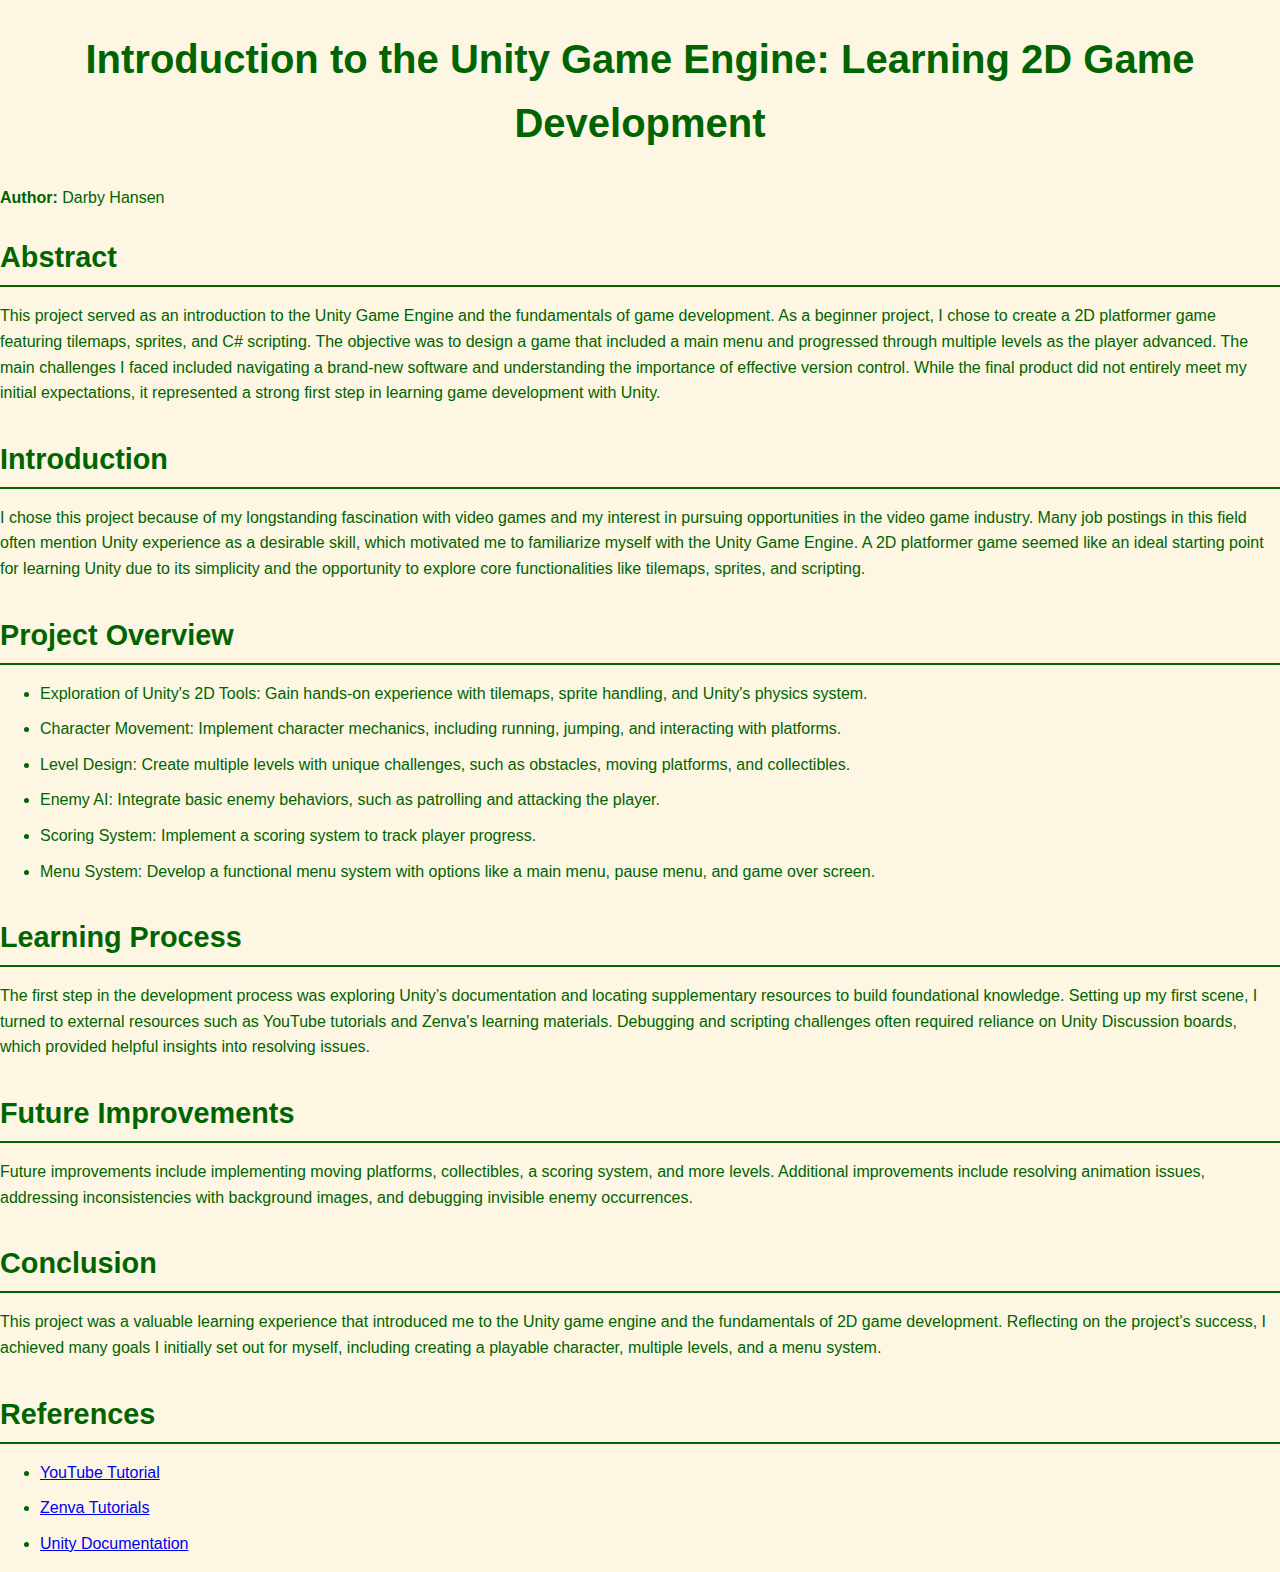
==== final_report.html @ f5038b8a "Rename finalreport.html to final_report.html" ====
<!DOCTYPE html>
<html lang="en">
<head>
    <meta charset="UTF-8">
    <meta name="viewport" content="width=device-width, initial-scale=1.0">
    <title>Introduction to the Unity Game Engine</title>
    <link rel="stylesheet" href="proposal.css">
</head>
<body>
    <header>
        <h1>Introduction to the Unity Game Engine: Learning 2D Game Development</h1>
        <p><strong>Author:</strong> Darby Hansen</p>
    </header>

    <main>
        <section id="abstract">
            <h2>Abstract</h2>
            <p>
                This project served as an introduction to the Unity Game Engine and the fundamentals of game development. 
                As a beginner project, I chose to create a 2D platformer game featuring tilemaps, sprites, and C# scripting. 
                The objective was to design a game that included a main menu and progressed through multiple levels as the player advanced. 
                The main challenges I faced included navigating a brand-new software and understanding the importance of effective version control. 
                While the final product did not entirely meet my initial expectations, it represented a strong first step in learning game development with Unity.
            </p>
        </section>

        <section id="introduction">
            <h2>Introduction</h2>
            <p>
                I chose this project because of my longstanding fascination with video games and my interest in pursuing opportunities in the video game industry. 
                Many job postings in this field often mention Unity experience as a desirable skill, which motivated me to familiarize myself with the Unity Game Engine. 
                A 2D platformer game seemed like an ideal starting point for learning Unity due to its simplicity and the opportunity to explore core functionalities like tilemaps, sprites, and scripting. 
            </p>
        </section>

        <section id="project-overview">
            <h2>Project Overview</h2>
            <ul>
                <li>Exploration of Unity's 2D Tools: Gain hands-on experience with tilemaps, sprite handling, and Unity's physics system.</li>
                <li>Character Movement: Implement character mechanics, including running, jumping, and interacting with platforms.</li>
                <li>Level Design: Create multiple levels with unique challenges, such as obstacles, moving platforms, and collectibles.</li>
                <li>Enemy AI: Integrate basic enemy behaviors, such as patrolling and attacking the player.</li>
                <li>Scoring System: Implement a scoring system to track player progress.</li>
                <li>Menu System: Develop a functional menu system with options like a main menu, pause menu, and game over screen.</li>
            </ul>
        </section>

        <section id="learning-process">
            <h2>Learning Process</h2>
            <p>
                The first step in the development process was exploring Unity’s documentation and locating supplementary resources to build foundational knowledge. 
                Setting up my first scene, I turned to external resources such as YouTube tutorials and Zenva's learning materials. 
                Debugging and scripting challenges often required reliance on Unity Discussion boards, which provided helpful insights into resolving issues.
            </p>
        </section>

        <section id="future-improvements">
            <h2>Future Improvements</h2>
            <p>
                Future improvements include implementing moving platforms, collectibles, a scoring system, and more levels. 
                Additional improvements include resolving animation issues, addressing inconsistencies with background images, and debugging invisible enemy occurrences.
            </p>
        </section>

        <section id="conclusion">
            <h2>Conclusion</h2>
            <p>
                This project was a valuable learning experience that introduced me to the Unity game engine and the fundamentals of 2D game development. 
                Reflecting on the project's success, I achieved many goals I initially set out for myself, including creating a playable character, multiple levels, and a menu system.
            </p>
        </section>
    </main>

    <footer>
        <h2>References</h2>
        <ul>
            <li><a href="https://www.youtube.com/watch?v=OR0e-1UBEOU" target="_blank">YouTube Tutorial</a></li>
            <li><a href="https://gamedevacademy.org/category/unity-tutorials/" target="_blank">Zenva Tutorials</a></li>
            <li><a href="https://docs.unity3d.com/Manual/index.html" target="_blank">Unity Documentation</a></li>
        </ul>
    </footer>
</body>
</html>
---- proposal.css ----
body {
    font-family: 'Arial', sans-serif;
    line-height: 1.6;
    margin: 0;
    padding: 0;
    background-color: #fdf6e3;
    color: #006400;
}

.container {
    width: 90%;
    max-width: 1200px;
    margin: 40px auto;
    background: #fff; 
    padding: 20px 50px;
    box-shadow: 0 4px 8px rgba(0, 0, 0, 0.1); 
    border-radius: 8px; 
}

h1 {
    font-size: 2.5rem;
    color: #006400;
    text-align: center;
    margin-bottom: 30px;
}

h2 {
    font-size: 1.8rem;
    color: #006400;
    border-bottom: 2px solid #006400;
    padding-bottom: 5px;
    margin-bottom: 15px;
}

p {
    margin-bottom: 20px;
    font-size: 1rem;
    color: #006400; 
}

ul {
    list-style-type: disc;
    margin-left: 20px;
    padding-left: 20px;
    color: #006400;
}

li {
    margin-bottom: 10px;
}

strong {
    color: #006400; 
}

section {
    margin-bottom: 30px;
}

hr {
    border: 0;
    height: 1px;
    background: #ddd;
    margin: 40px 0;
}

@media (max-width: 768px) {
    .proposal-container {
        width: 90%;
        padding: 15px 30px;
    }

    .proposal-container h1 {
        font-size: 2rem;
    }

    .proposal-container h2 {
        font-size: 1.5rem;
    }

    .proposal-container p,
    .proposal-container li {
        font-size: 0.9rem;
    }
}
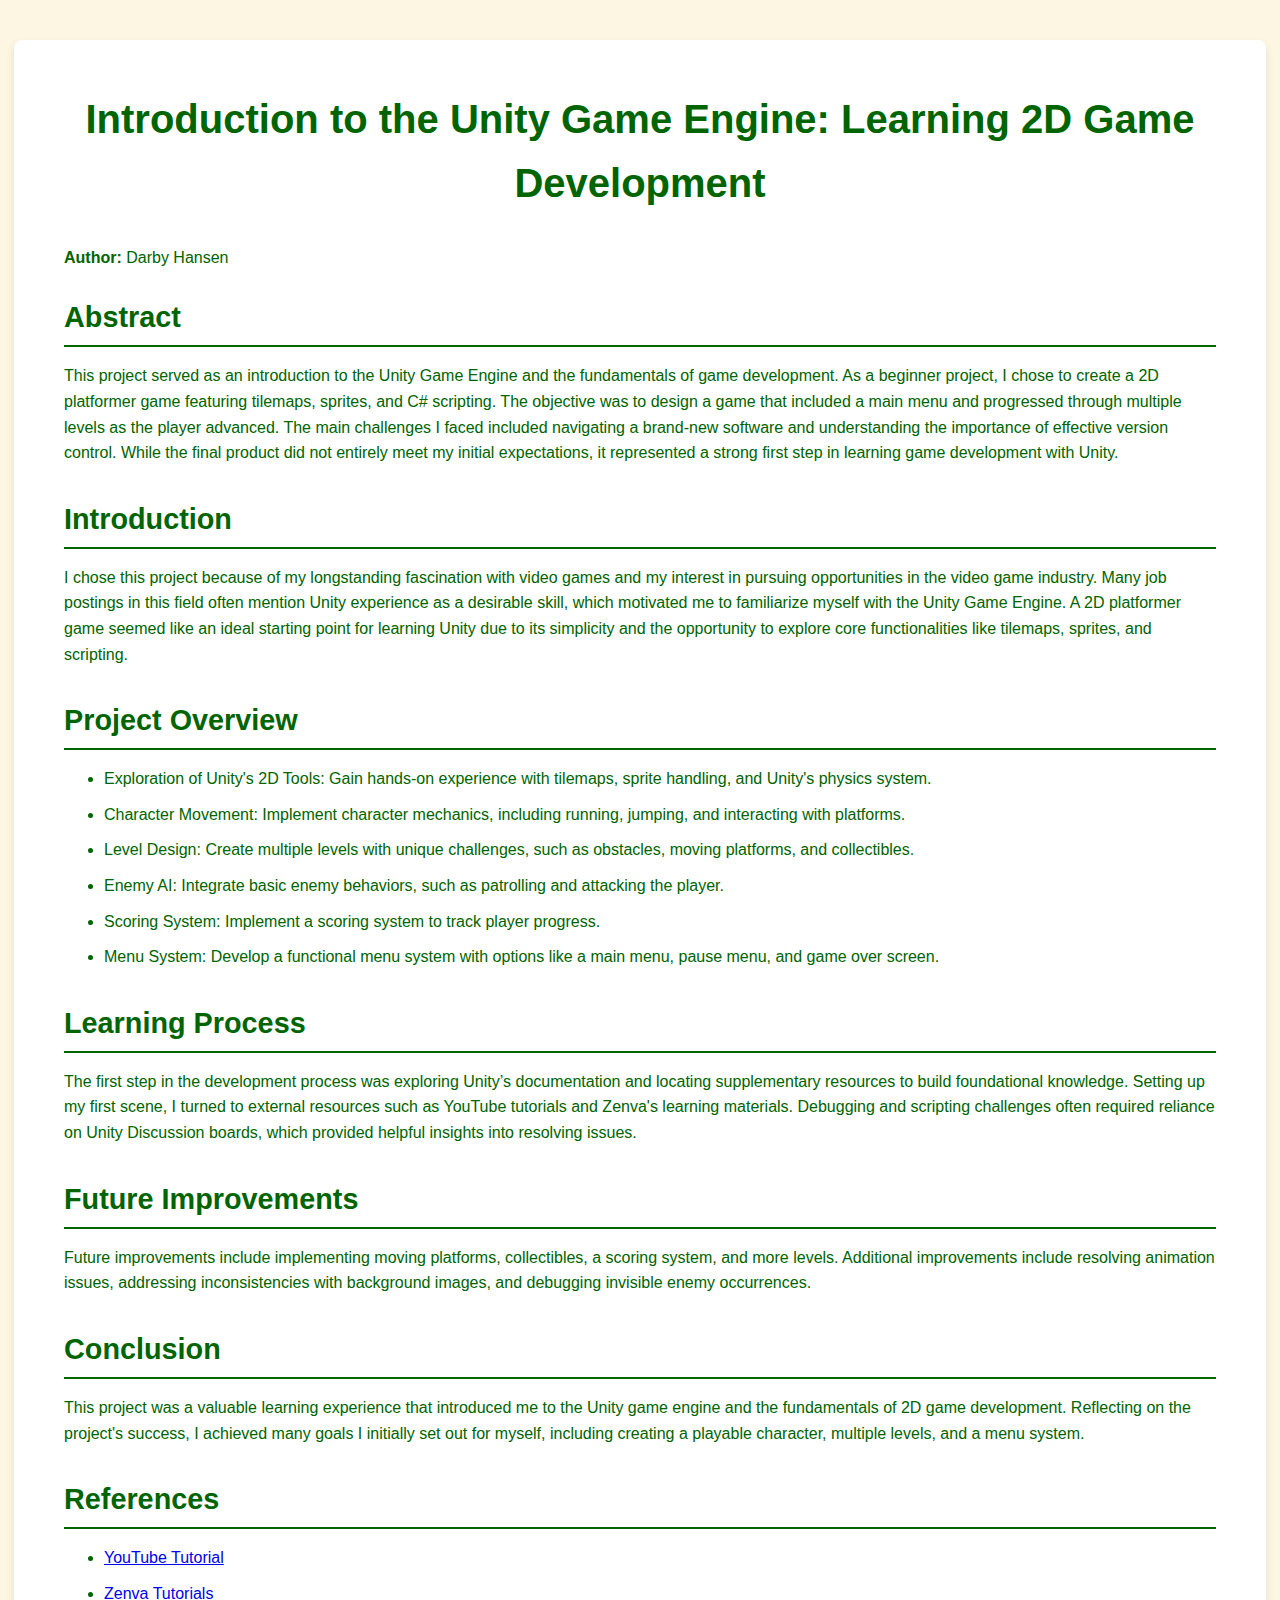
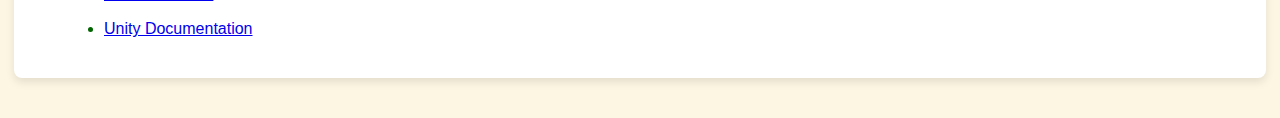
==== commit 9494ce5b: "Update final_report.html" ====
--- a/final_report.html
+++ b/final_report.html
@@ -7,77 +7,79 @@
     <link rel="stylesheet" href="proposal.css">
 </head>
 <body>
-    <header>
-        <h1>Introduction to the Unity Game Engine: Learning 2D Game Development</h1>
-        <p><strong>Author:</strong> Darby Hansen</p>
-    </header>
+    <div class="container">
+        <header>
+            <h1>Introduction to the Unity Game Engine: Learning 2D Game Development</h1>
+            <p><strong>Author:</strong> Darby Hansen</p>
+        </header>
 
-    <main>
-        <section id="abstract">
-            <h2>Abstract</h2>
-            <p>
-                This project served as an introduction to the Unity Game Engine and the fundamentals of game development. 
-                As a beginner project, I chose to create a 2D platformer game featuring tilemaps, sprites, and C# scripting. 
-                The objective was to design a game that included a main menu and progressed through multiple levels as the player advanced. 
-                The main challenges I faced included navigating a brand-new software and understanding the importance of effective version control. 
-                While the final product did not entirely meet my initial expectations, it represented a strong first step in learning game development with Unity.
-            </p>
-        </section>
+        <main>
+            <section id="abstract">
+                <h2>Abstract</h2>
+                <p>
+                    This project served as an introduction to the Unity Game Engine and the fundamentals of game development. 
+                    As a beginner project, I chose to create a 2D platformer game featuring tilemaps, sprites, and C# scripting. 
+                    The objective was to design a game that included a main menu and progressed through multiple levels as the player advanced. 
+                    The main challenges I faced included navigating a brand-new software and understanding the importance of effective version control. 
+                    While the final product did not entirely meet my initial expectations, it represented a strong first step in learning game development with Unity.
+                </p>
+            </section>
 
-        <section id="introduction">
-            <h2>Introduction</h2>
-            <p>
-                I chose this project because of my longstanding fascination with video games and my interest in pursuing opportunities in the video game industry. 
-                Many job postings in this field often mention Unity experience as a desirable skill, which motivated me to familiarize myself with the Unity Game Engine. 
-                A 2D platformer game seemed like an ideal starting point for learning Unity due to its simplicity and the opportunity to explore core functionalities like tilemaps, sprites, and scripting. 
-            </p>
-        </section>
+            <section id="introduction">
+                <h2>Introduction</h2>
+                <p>
+                    I chose this project because of my longstanding fascination with video games and my interest in pursuing opportunities in the video game industry. 
+                    Many job postings in this field often mention Unity experience as a desirable skill, which motivated me to familiarize myself with the Unity Game Engine. 
+                    A 2D platformer game seemed like an ideal starting point for learning Unity due to its simplicity and the opportunity to explore core functionalities like tilemaps, sprites, and scripting. 
+                </p>
+            </section>
 
-        <section id="project-overview">
-            <h2>Project Overview</h2>
+            <section id="project-overview">
+                <h2>Project Overview</h2>
+                <ul>
+                    <li>Exploration of Unity's 2D Tools: Gain hands-on experience with tilemaps, sprite handling, and Unity's physics system.</li>
+                    <li>Character Movement: Implement character mechanics, including running, jumping, and interacting with platforms.</li>
+                    <li>Level Design: Create multiple levels with unique challenges, such as obstacles, moving platforms, and collectibles.</li>
+                    <li>Enemy AI: Integrate basic enemy behaviors, such as patrolling and attacking the player.</li>
+                    <li>Scoring System: Implement a scoring system to track player progress.</li>
+                    <li>Menu System: Develop a functional menu system with options like a main menu, pause menu, and game over screen.</li>
+                </ul>
+            </section>
+
+            <section id="learning-process">
+                <h2>Learning Process</h2>
+                <p>
+                    The first step in the development process was exploring Unity’s documentation and locating supplementary resources to build foundational knowledge. 
+                    Setting up my first scene, I turned to external resources such as YouTube tutorials and Zenva's learning materials. 
+                    Debugging and scripting challenges often required reliance on Unity Discussion boards, which provided helpful insights into resolving issues.
+                </p>
+            </section>
+
+            <section id="future-improvements">
+                <h2>Future Improvements</h2>
+                <p>
+                    Future improvements include implementing moving platforms, collectibles, a scoring system, and more levels. 
+                    Additional improvements include resolving animation issues, addressing inconsistencies with background images, and debugging invisible enemy occurrences.
+                </p>
+            </section>
+
+            <section id="conclusion">
+                <h2>Conclusion</h2>
+                <p>
+                    This project was a valuable learning experience that introduced me to the Unity game engine and the fundamentals of 2D game development. 
+                    Reflecting on the project's success, I achieved many goals I initially set out for myself, including creating a playable character, multiple levels, and a menu system.
+                </p>
+            </section>
+        </main>
+
+        <footer>
+            <h2>References</h2>
             <ul>
-                <li>Exploration of Unity's 2D Tools: Gain hands-on experience with tilemaps, sprite handling, and Unity's physics system.</li>
-                <li>Character Movement: Implement character mechanics, including running, jumping, and interacting with platforms.</li>
-                <li>Level Design: Create multiple levels with unique challenges, such as obstacles, moving platforms, and collectibles.</li>
-                <li>Enemy AI: Integrate basic enemy behaviors, such as patrolling and attacking the player.</li>
-                <li>Scoring System: Implement a scoring system to track player progress.</li>
-                <li>Menu System: Develop a functional menu system with options like a main menu, pause menu, and game over screen.</li>
+                <li><a href="https://www.youtube.com/watch?v=OR0e-1UBEOU" target="_blank">YouTube Tutorial</a></li>
+                <li><a href="https://gamedevacademy.org/category/unity-tutorials/" target="_blank">Zenva Tutorials</a></li>
+                <li><a href="https://docs.unity3d.com/Manual/index.html" target="_blank">Unity Documentation</a></li>
             </ul>
-        </section>
-
-        <section id="learning-process">
-            <h2>Learning Process</h2>
-            <p>
-                The first step in the development process was exploring Unity’s documentation and locating supplementary resources to build foundational knowledge. 
-                Setting up my first scene, I turned to external resources such as YouTube tutorials and Zenva's learning materials. 
-                Debugging and scripting challenges often required reliance on Unity Discussion boards, which provided helpful insights into resolving issues.
-            </p>
-        </section>
-
-        <section id="future-improvements">
-            <h2>Future Improvements</h2>
-            <p>
-                Future improvements include implementing moving platforms, collectibles, a scoring system, and more levels. 
-                Additional improvements include resolving animation issues, addressing inconsistencies with background images, and debugging invisible enemy occurrences.
-            </p>
-        </section>
-
-        <section id="conclusion">
-            <h2>Conclusion</h2>
-            <p>
-                This project was a valuable learning experience that introduced me to the Unity game engine and the fundamentals of 2D game development. 
-                Reflecting on the project's success, I achieved many goals I initially set out for myself, including creating a playable character, multiple levels, and a menu system.
-            </p>
-        </section>
-    </main>
-
-    <footer>
-        <h2>References</h2>
-        <ul>
-            <li><a href="https://www.youtube.com/watch?v=OR0e-1UBEOU" target="_blank">YouTube Tutorial</a></li>
-            <li><a href="https://gamedevacademy.org/category/unity-tutorials/" target="_blank">Zenva Tutorials</a></li>
-            <li><a href="https://docs.unity3d.com/Manual/index.html" target="_blank">Unity Documentation</a></li>
-        </ul>
-    </footer>
+        </footer>
+    </div>
 </body>
 </html>
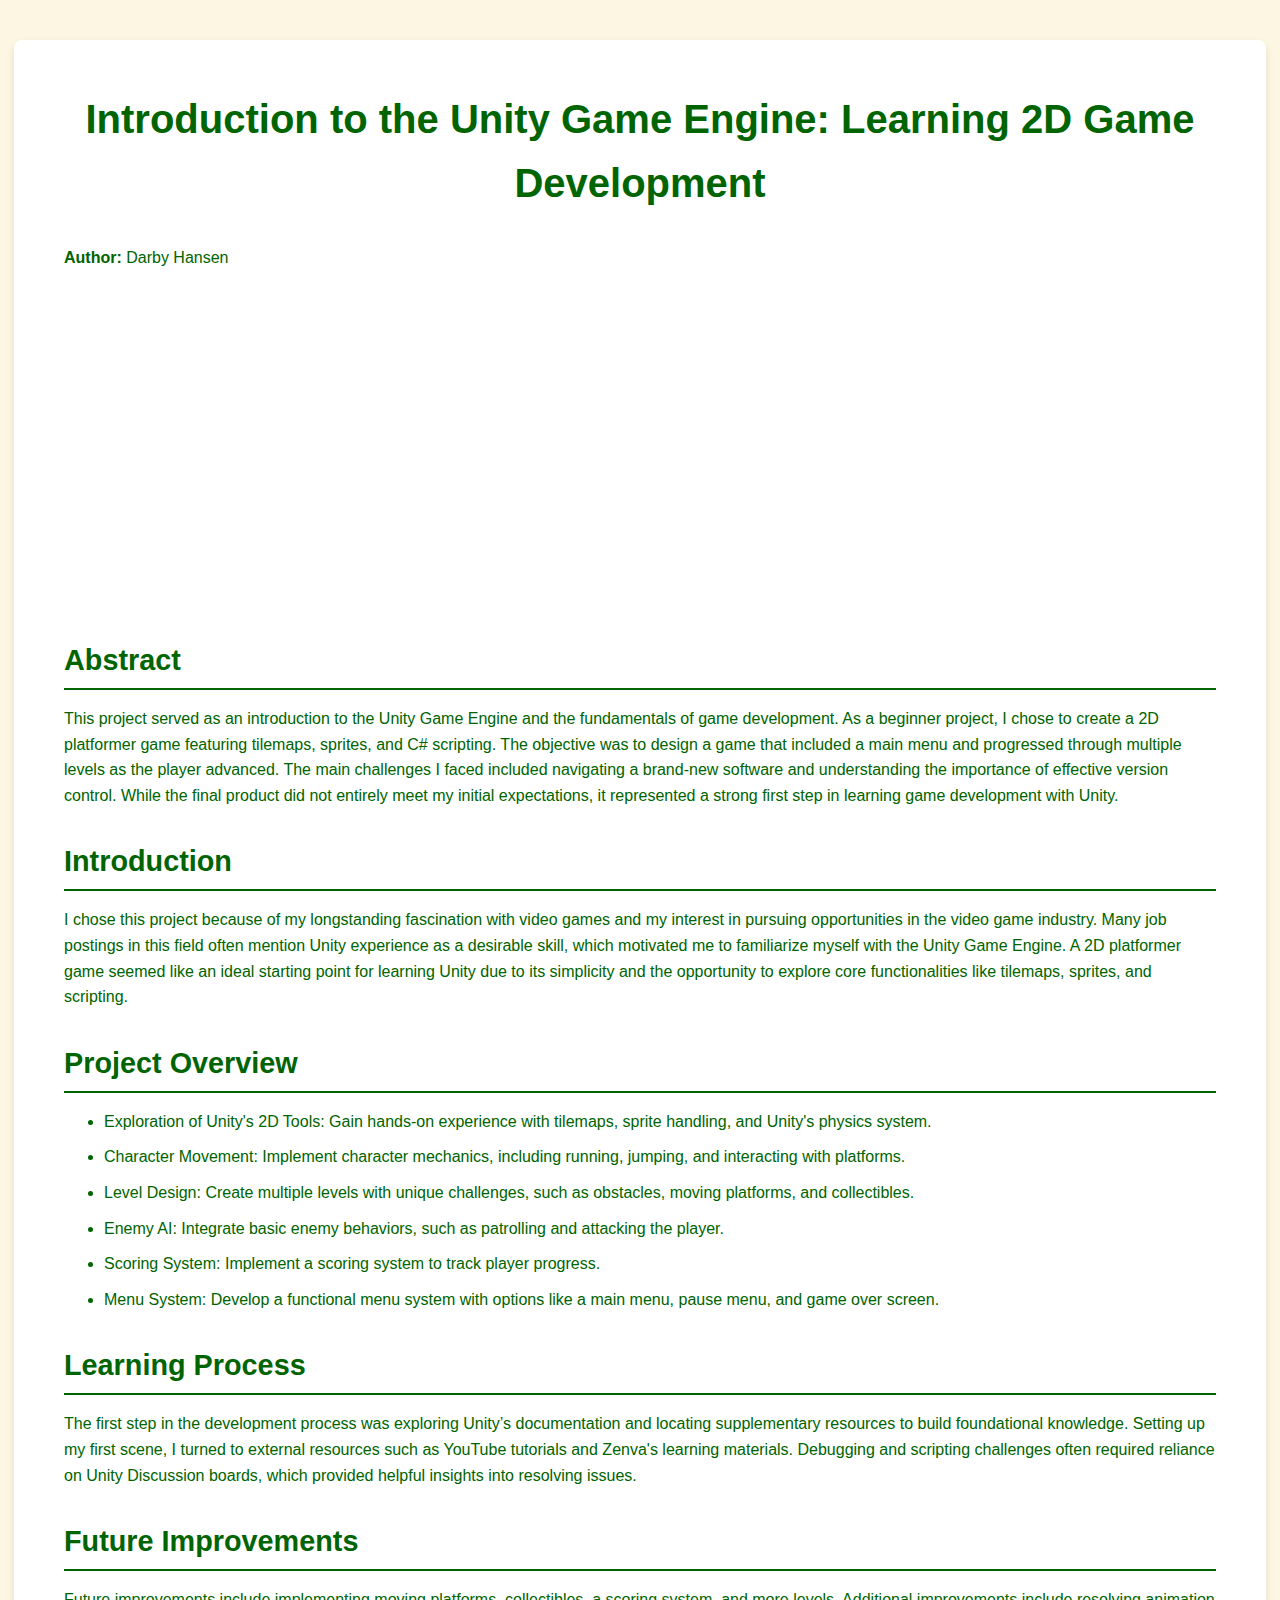
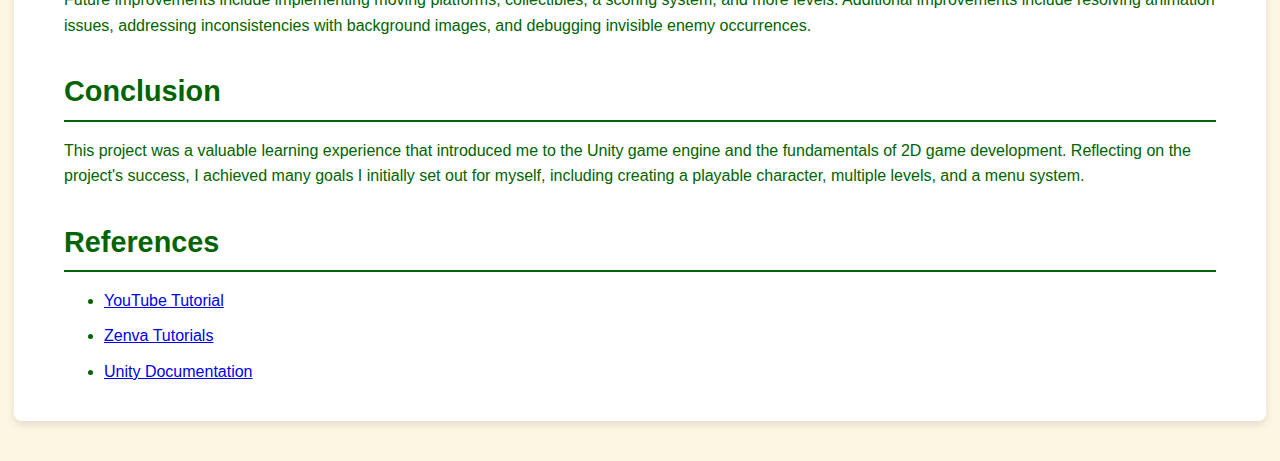
==== commit 3cfcf020: "Update to add video" ====
--- a/final_report.html
+++ b/final_report.html
@@ -12,6 +12,13 @@
             <h1>Introduction to the Unity Game Engine: Learning 2D Game Development</h1>
             <p><strong>Author:</strong> Darby Hansen</p>
         </header>
+        
+        <div class="video-container">
+            <iframe width="560" height="315" src="https://youtu.be/p6EJu-KffCQ" 
+                title="YouTube video player" frameborder="0" 
+                allow="accelerometer; autoplay; clipboard-write; encrypted-media; gyroscope; picture-in-picture" 
+                allowfullscreen></iframe>
+        </div>
 
         <main>
             <section id="abstract">
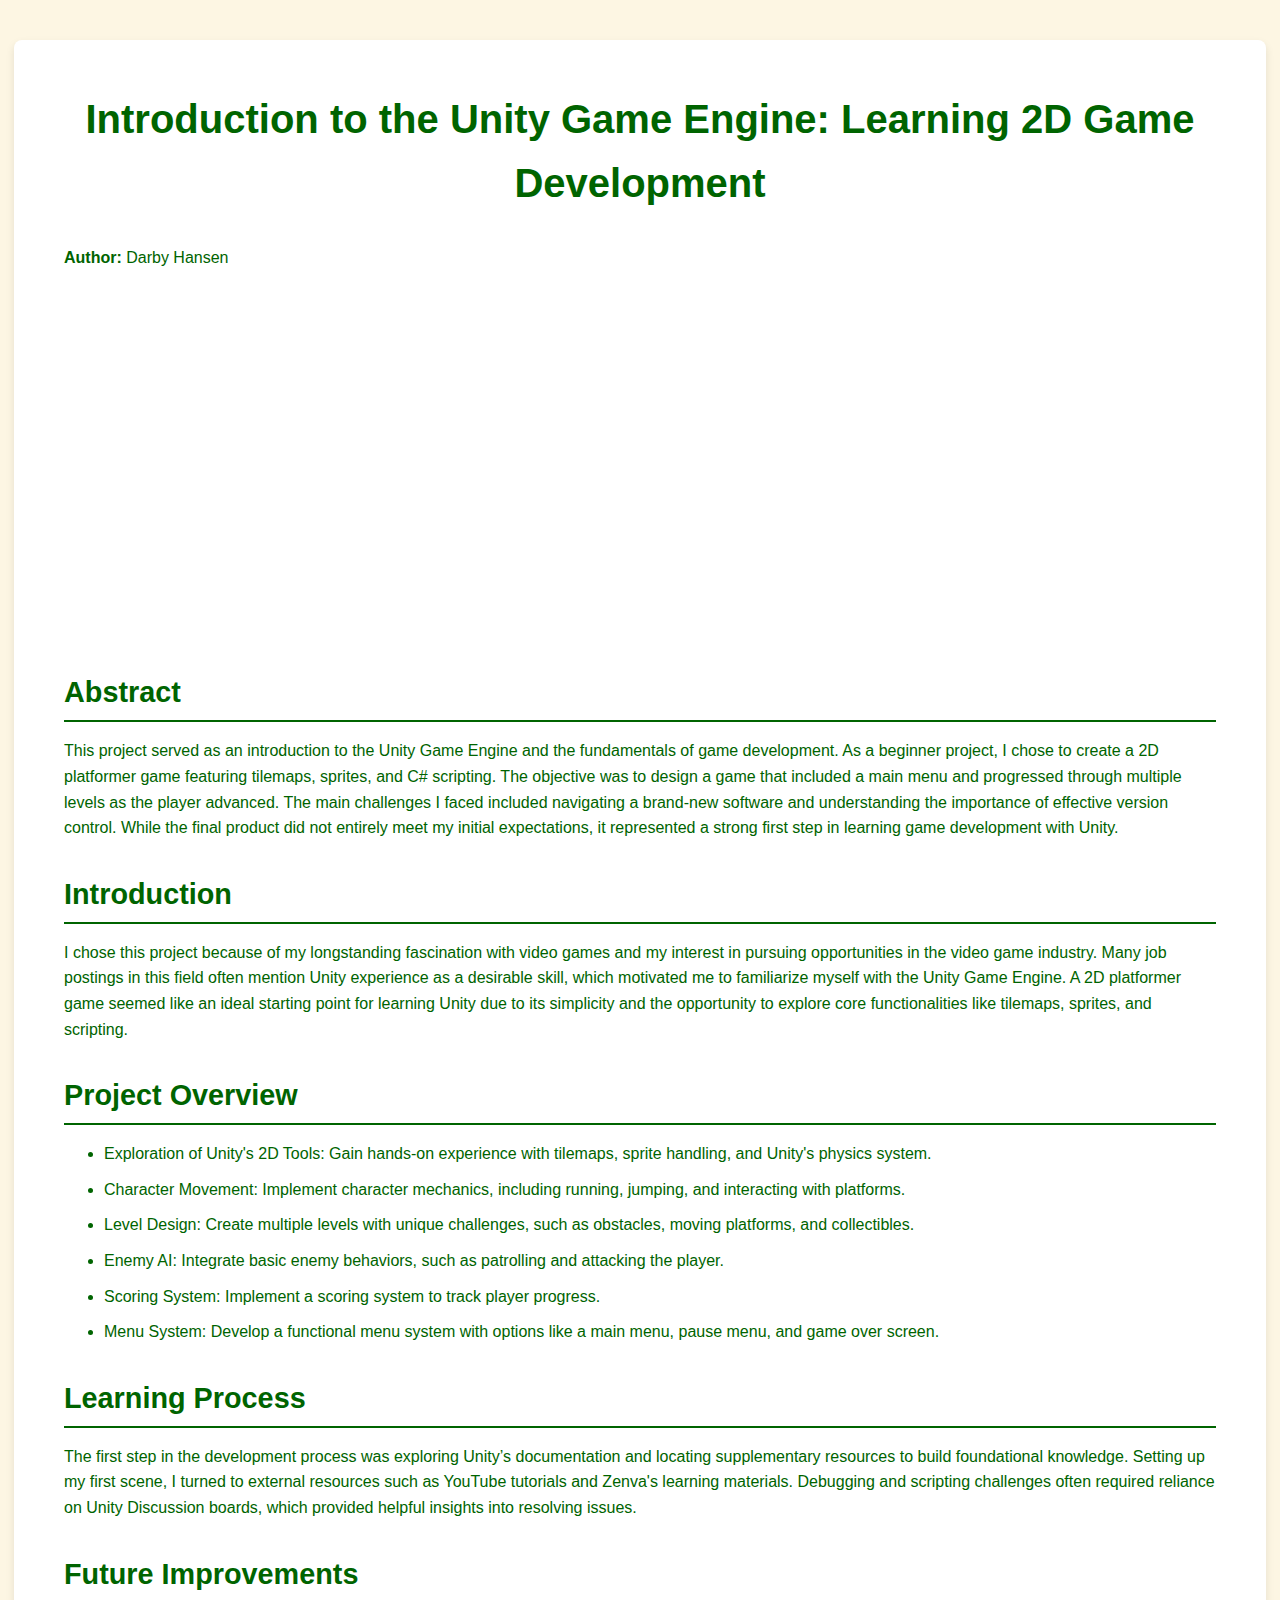
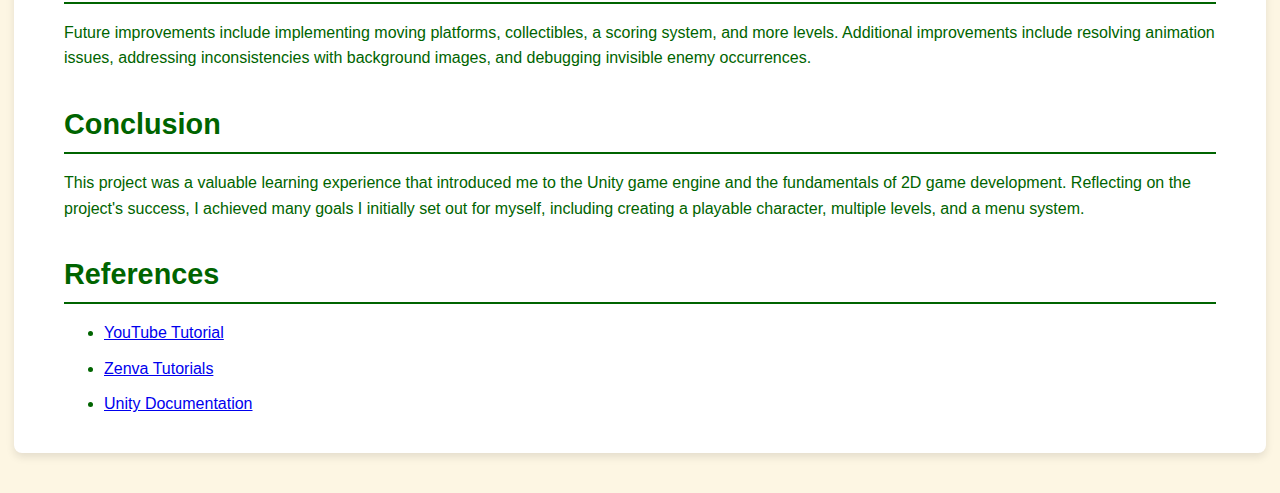
==== commit bd0e5cf6: "Update final_report.html" ====
--- a/final_report.html
+++ b/final_report.html
@@ -14,7 +14,7 @@
         </header>
         
         <div class="video-container">
-            <iframe width="560" height="315" src="https://youtu.be/p6EJu-KffCQ" 
+            <iframe width="560" height="315" src="https://www.youtube.com/embed/p6EJu-KffCQ" 
                 title="YouTube video player" frameborder="0" 
                 allow="accelerometer; autoplay; clipboard-write; encrypted-media; gyroscope; picture-in-picture" 
                 allowfullscreen></iframe>
--- a/proposal.css
+++ b/proposal.css
@@ -83,3 +83,16 @@
         font-size: 0.9rem;
     }
 }
+
+.video-container {
+    display: flex;
+    justify-content: center;
+    margin: 20px 0;
+}
+iframe {
+    display: block;
+    width: 100%;
+    max-width: 560px;
+    margin: 20px auto;
+    border: none;
+}
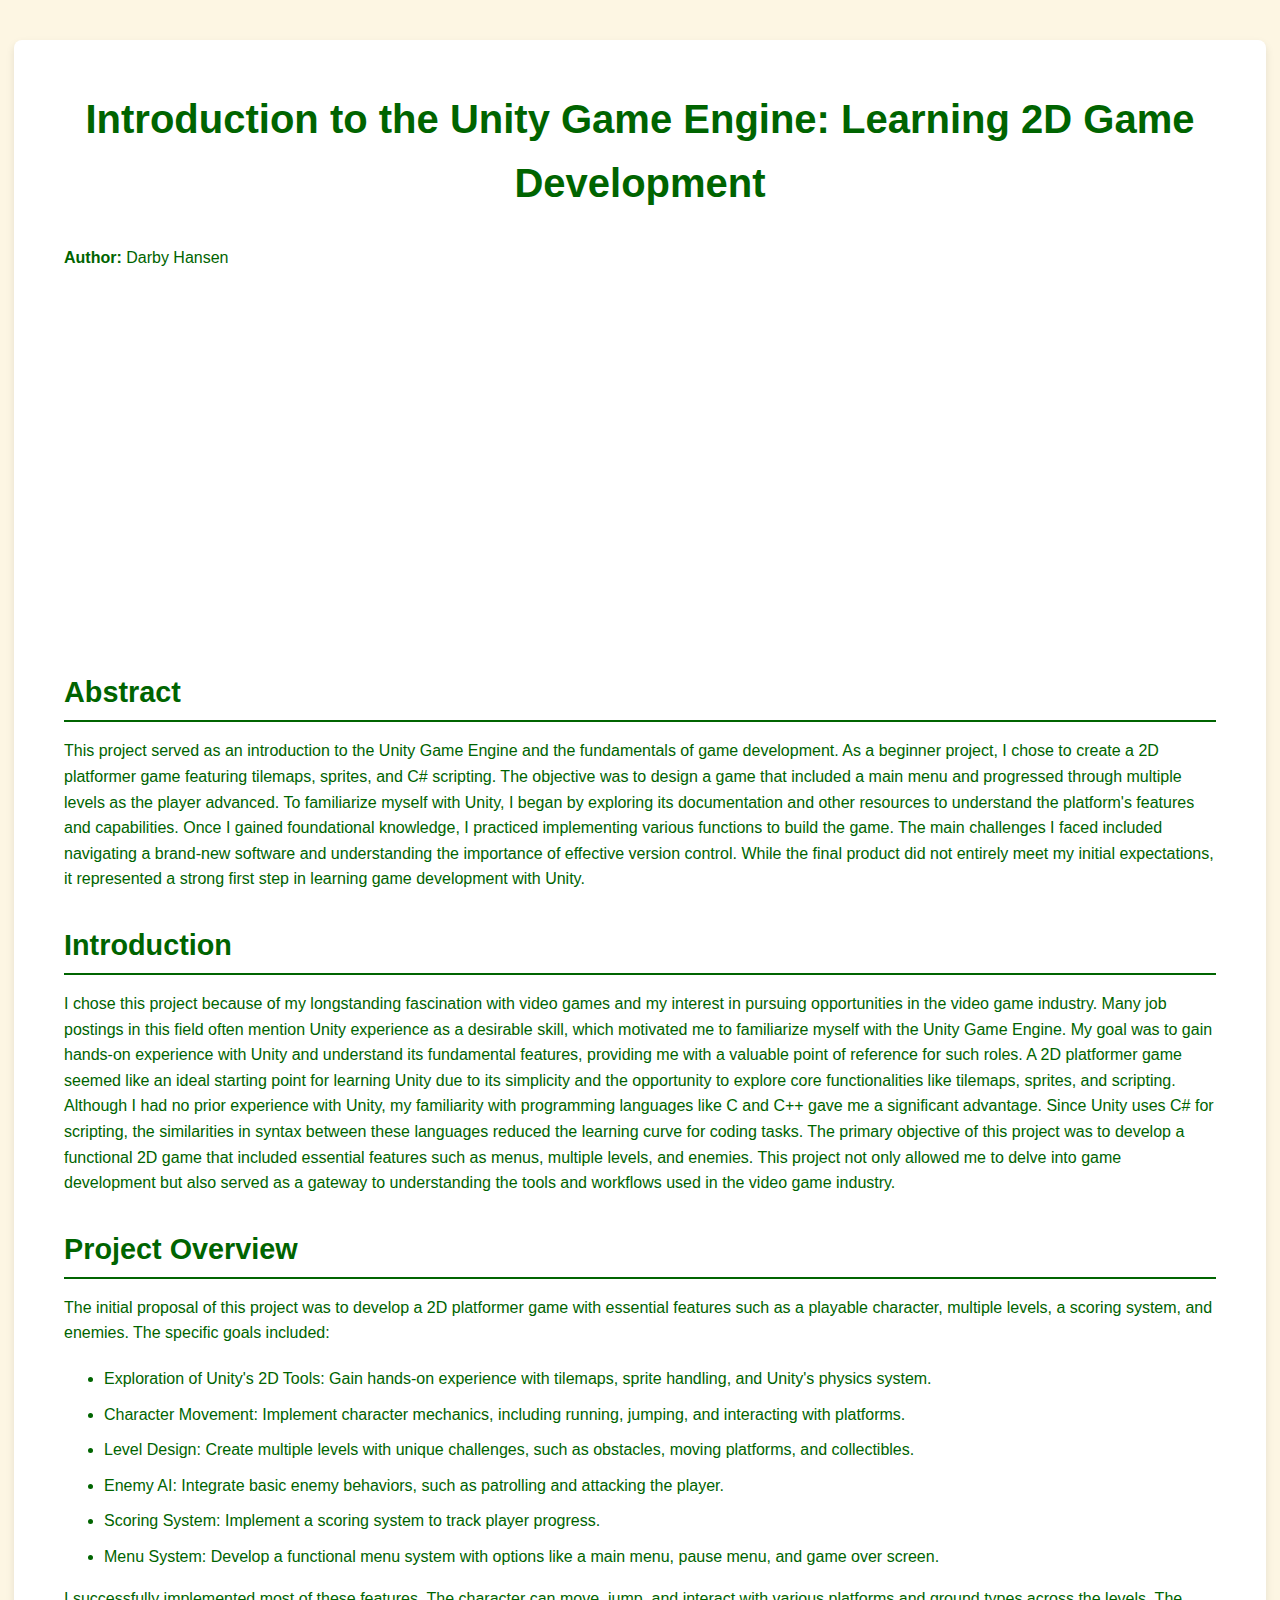
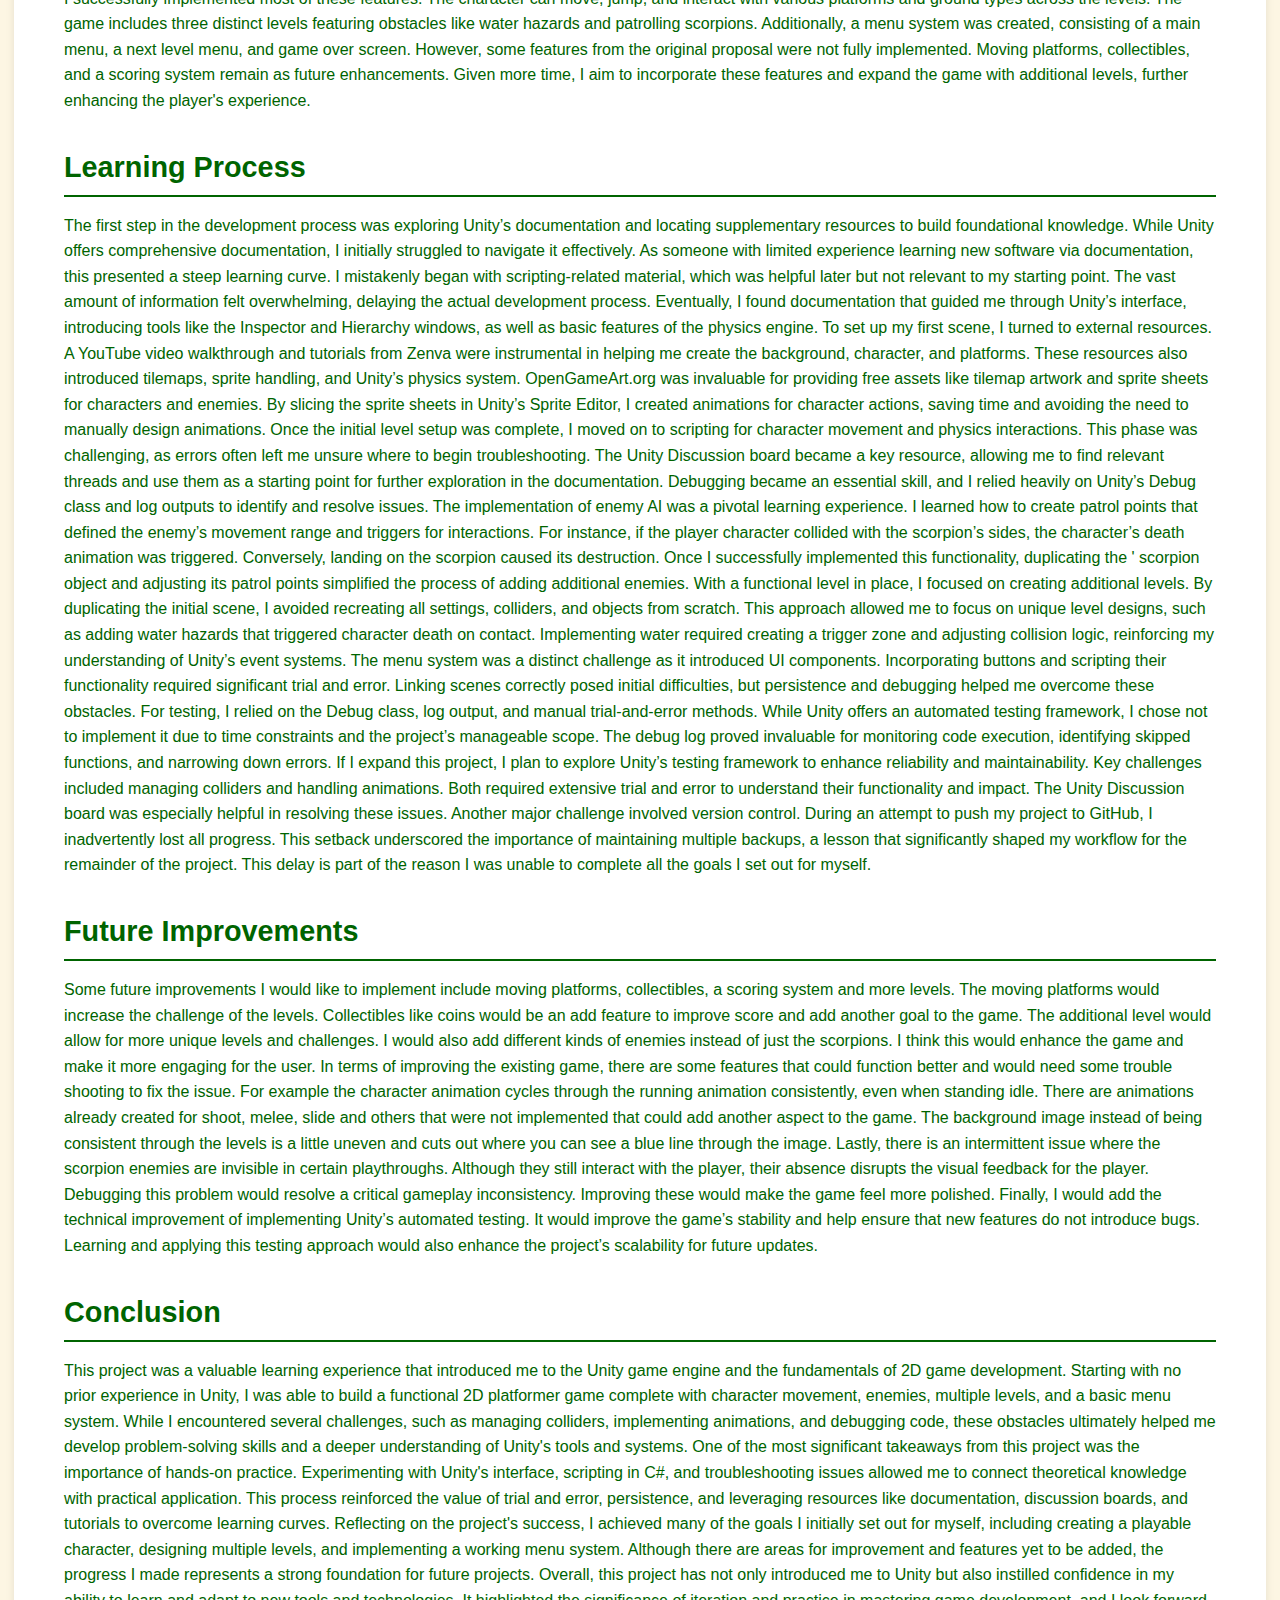
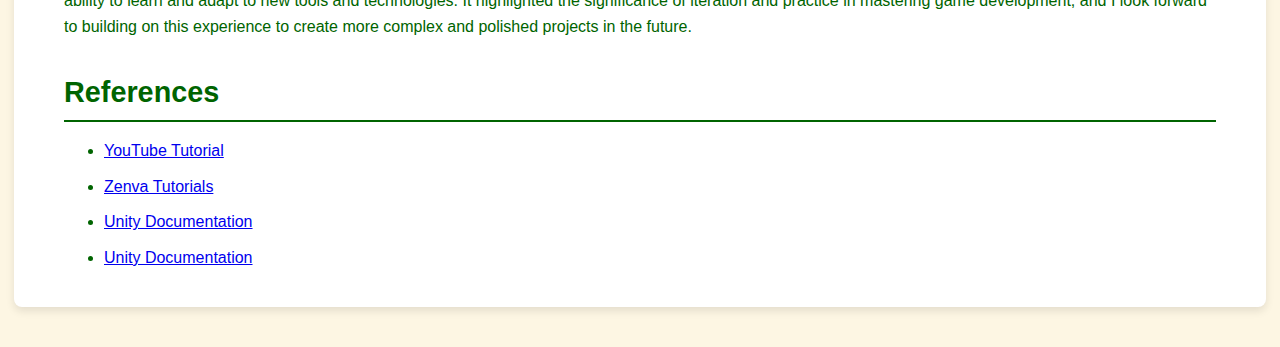
==== commit c90ba569: "Update final_report.html" ====
--- a/final_report.html
+++ b/final_report.html
@@ -24,11 +24,12 @@
             <section id="abstract">
                 <h2>Abstract</h2>
                 <p>
-                    This project served as an introduction to the Unity Game Engine and the fundamentals of game development. 
-                    As a beginner project, I chose to create a 2D platformer game featuring tilemaps, sprites, and C# scripting. 
-                    The objective was to design a game that included a main menu and progressed through multiple levels as the player advanced. 
-                    The main challenges I faced included navigating a brand-new software and understanding the importance of effective version control. 
-                    While the final product did not entirely meet my initial expectations, it represented a strong first step in learning game development with Unity.
+                    This project served as an introduction to the Unity Game Engine and the fundamentals of game development. As a beginner project, I chose to create a 2D platformer 
+                    game featuring tilemaps, sprites, and C# scripting. The objective was to design a game that included a main menu and progressed through multiple levels as the player 
+                    advanced. To familiarize myself with Unity, I began by exploring its documentation and other resources to understand the platform's features and capabilities. Once 
+                    I gained foundational knowledge, I practiced implementing various functions to build the game. The main challenges I faced included navigating a brand-new software 
+                    and understanding the importance of effective version control. While the final product did not entirely meet my initial expectations, it represented a strong first 
+                    step in learning game development with Unity.
                 </p>
             </section>
 
@@ -37,12 +38,21 @@
                 <p>
                     I chose this project because of my longstanding fascination with video games and my interest in pursuing opportunities in the video game industry. 
                     Many job postings in this field often mention Unity experience as a desirable skill, which motivated me to familiarize myself with the Unity Game Engine. 
-                    A 2D platformer game seemed like an ideal starting point for learning Unity due to its simplicity and the opportunity to explore core functionalities like tilemaps, sprites, and scripting. 
+                    My goal was to gain hands-on experience with Unity and understand its fundamental features, providing me with a valuable point of reference for such roles.
+                    A 2D platformer game seemed like an ideal starting point for learning Unity due to its simplicity and the opportunity to explore core functionalities like tilemaps,
+                    sprites, and scripting. Although I had no prior experience with Unity, my familiarity with programming languages like C and C++ gave me a significant advantage.
+                    Since Unity uses C# for scripting, the similarities in syntax between these languages reduced the learning curve for coding tasks. The primary objective of this 
+                    project was to develop a functional 2D game that included essential features such as menus, multiple levels, and enemies. This project not only allowed me to delve 
+                    into game development but also served as a gateway to understanding the tools and workflows used in the video game industry. 
                 </p>
             </section>
 
             <section id="project-overview">
                 <h2>Project Overview</h2>
+                <p>
+                    The initial proposal of this project was to develop a 2D platformer game with essential features such as a playable character, multiple levels, a scoring system, and enemies. 
+                    The specific goals included:
+                </p>
                 <ul>
                     <li>Exploration of Unity's 2D Tools: Gain hands-on experience with tilemaps, sprite handling, and Unity's physics system.</li>
                     <li>Character Movement: Implement character mechanics, including running, jumping, and interacting with platforms.</li>
@@ -51,30 +61,85 @@
                     <li>Scoring System: Implement a scoring system to track player progress.</li>
                     <li>Menu System: Develop a functional menu system with options like a main menu, pause menu, and game over screen.</li>
                 </ul>
+                <p>
+                    I successfully implemented most of these features. The character can move, jump, and interact with various platforms and ground types across the levels. The game includes three 
+                    distinct levels featuring obstacles like water hazards and patrolling scorpions. Additionally, a menu system was created, consisting of a main menu, a next level menu, and game over screen.
+                    However, some features from the original proposal were not fully implemented. Moving platforms, collectibles, and a scoring system remain as future enhancements. Given more time, I aim to 
+                    incorporate these features and expand the game with additional levels, further enhancing the player's experience.
+                </p>
             </section>
 
             <section id="learning-process">
                 <h2>Learning Process</h2>
                 <p>
-                    The first step in the development process was exploring Unity’s documentation and locating supplementary resources to build foundational knowledge. 
-                    Setting up my first scene, I turned to external resources such as YouTube tutorials and Zenva's learning materials. 
-                    Debugging and scripting challenges often required reliance on Unity Discussion boards, which provided helpful insights into resolving issues.
+                    The first step in the development process was exploring Unity’s documentation and locating supplementary resources to build foundational knowledge. While Unity offers comprehensive 
+                    documentation, I initially struggled to navigate it effectively. As someone with limited experience learning new software via documentation, this presented a steep learning curve.
+                    I mistakenly began with scripting-related material, which was helpful later but not relevant to my starting point. The vast amount of information felt overwhelming, delaying the actual 
+                    development process. Eventually, I found documentation that guided me through Unity’s interface, introducing tools like the Inspector and Hierarchy windows, as well as basic features of the physics engine.
+                    
+                    To set up my first scene, I turned to external resources. A YouTube video walkthrough and tutorials from Zenva were instrumental in helping me create the background, character, and platforms. 
+                    These resources also introduced tilemaps, sprite handling, and Unity’s physics system. OpenGameArt.org was invaluable for providing free assets like tilemap artwork and sprite sheets for characters and enemies. 
+                    By slicing the sprite sheets in Unity’s Sprite Editor, I created animations for character actions, saving time and avoiding the need to manually design animations.
+                    
+                    Once the initial level setup was complete, I moved on to scripting for character movement and physics interactions. This phase was challenging, as errors often left me unsure where to begin troubleshooting. The
+                    Unity Discussion board became a key resource, allowing me to find relevant threads and use them as a starting point for further exploration in the documentation. Debugging became an essential skill, and I 
+                    relied heavily on Unity’s Debug class and log outputs to identify and resolve issues.
+                    
+                    The implementation of enemy AI was a pivotal learning experience. I learned how to create patrol points that defined the enemy’s movement range and triggers for interactions. For instance, if the player character 
+                    collided with the scorpion’s sides, the character’s death animation was triggered. Conversely, landing on the scorpion caused its destruction. Once I successfully implemented this functionality, duplicating the '
+                    scorpion object and adjusting its patrol points simplified the process of adding additional enemies.
+                    
+                    With a functional level in place, I focused on creating additional levels. By duplicating the initial scene, I avoided recreating all settings, colliders, and objects from scratch. This approach allowed me to 
+                    focus on unique level designs, such as adding water hazards that triggered character death on contact. Implementing water required creating a trigger zone and adjusting collision logic, reinforcing my 
+                    understanding of Unity’s event systems.
+                    
+                    The menu system was a distinct challenge as it introduced UI components. Incorporating buttons and scripting their functionality required significant trial and error. Linking scenes correctly posed initial 
+                    difficulties, but persistence and debugging helped me overcome these obstacles.
+                    
+                    For testing, I relied on the Debug class, log output, and manual trial-and-error methods. While Unity offers an automated testing framework, I chose not to implement it due to time constraints and the project’s
+                    manageable scope. The debug log proved invaluable for monitoring code execution, identifying skipped functions, and narrowing down errors. If I expand this project, I plan to explore Unity’s testing framework to
+                    enhance reliability and maintainability.
+                    
+                    Key challenges included managing colliders and handling animations. Both required extensive trial and error to understand their functionality and impact. The Unity Discussion board was especially helpful in 
+                    resolving these issues. Another major challenge involved version control. During an attempt to push my project to GitHub, I inadvertently lost all progress. This setback underscored the importance of maintaining
+                    multiple backups, a lesson that significantly shaped my workflow for the remainder of the project. This delay is part of the reason I was unable to complete all the goals I set out for myself.
                 </p>
             </section>
 
             <section id="future-improvements">
                 <h2>Future Improvements</h2>
                 <p>
-                    Future improvements include implementing moving platforms, collectibles, a scoring system, and more levels. 
-                    Additional improvements include resolving animation issues, addressing inconsistencies with background images, and debugging invisible enemy occurrences.
+                    Some future improvements I would like to implement include moving platforms, collectibles, a scoring system and more levels. The moving platforms would increase the challenge of the levels. Collectibles 
+                    like coins would be an add feature to improve score and add another goal to the game. The additional level would allow for more unique levels and challenges. I would also add different kinds of enemies 
+                    instead of just the scorpions. I think this would enhance the game and make it more engaging for the user.
+
+                    In terms of improving the existing game, there are some features that could function better and would need some trouble shooting to fix the issue. For example the character animation cycles through the running 
+                    animation consistently, even when standing idle. There are animations already created for shoot, melee, slide and others that were not implemented that could add another aspect to the game. The background image 
+                    instead of being consistent through the levels is a little uneven and cuts out where you can see a blue line through the image. Lastly, there is an intermittent issue where the scorpion enemies are invisible in 
+                    certain playthroughs. Although they still interact with the player, their absence disrupts the visual feedback for the player. Debugging this problem would resolve a critical gameplay inconsistency. Improving 
+                    these would make the game feel more polished.
+
+                    Finally, I would add the technical improvement of implementing Unity’s automated testing. It would improve the game’s stability and help ensure that new features do not introduce bugs. Learning and applying this 
+                    testing approach would also enhance the project’s scalability for future updates.
                 </p>
             </section>
 
             <section id="conclusion">
                 <h2>Conclusion</h2>
                 <p>
-                    This project was a valuable learning experience that introduced me to the Unity game engine and the fundamentals of 2D game development. 
-                    Reflecting on the project's success, I achieved many goals I initially set out for myself, including creating a playable character, multiple levels, and a menu system.
+                    This project was a valuable learning experience that introduced me to the Unity game engine and the fundamentals of 2D game development. Starting with no prior experience in Unity, I was able to build a 
+                    functional 2D platformer game complete with character movement, enemies, multiple levels, and a basic menu system. While I encountered several challenges, such as managing colliders, implementing animations, 
+                    and debugging code, these obstacles ultimately helped me develop problem-solving skills and a deeper understanding of Unity's tools and systems.
+
+                    One of the most significant takeaways from this project was the importance of hands-on practice. Experimenting with Unity's interface, scripting in C#, and troubleshooting issues allowed me to connect 
+                    theoretical knowledge with practical application. This process reinforced the value of trial and error, persistence, and leveraging resources like documentation, discussion boards, and tutorials to 
+                    overcome learning curves.
+
+                    Reflecting on the project's success, I achieved many of the goals I initially set out for myself, including creating a playable character, designing multiple levels, and implementing a working menu system.
+                    Although there are areas for improvement and features yet to be added, the progress I made represents a strong foundation for future projects.
+
+                    Overall, this project has not only introduced me to Unity but also instilled confidence in my ability to learn and adapt to new tools and technologies. It highlighted the significance of iteration and 
+                    practice in mastering game development, and I look forward to building on this experience to create more complex and polished projects in the future.
                 </p>
             </section>
         </main>
@@ -85,6 +150,7 @@
                 <li><a href="https://www.youtube.com/watch?v=OR0e-1UBEOU" target="_blank">YouTube Tutorial</a></li>
                 <li><a href="https://gamedevacademy.org/category/unity-tutorials/" target="_blank">Zenva Tutorials</a></li>
                 <li><a href="https://docs.unity3d.com/Manual/index.html" target="_blank">Unity Documentation</a></li>
+                <li><a href="https://docs.unity3d.com/ScriptReference/index.html" target="_blank">Unity Documentation</a></li>
             </ul>
         </footer>
     </div>
